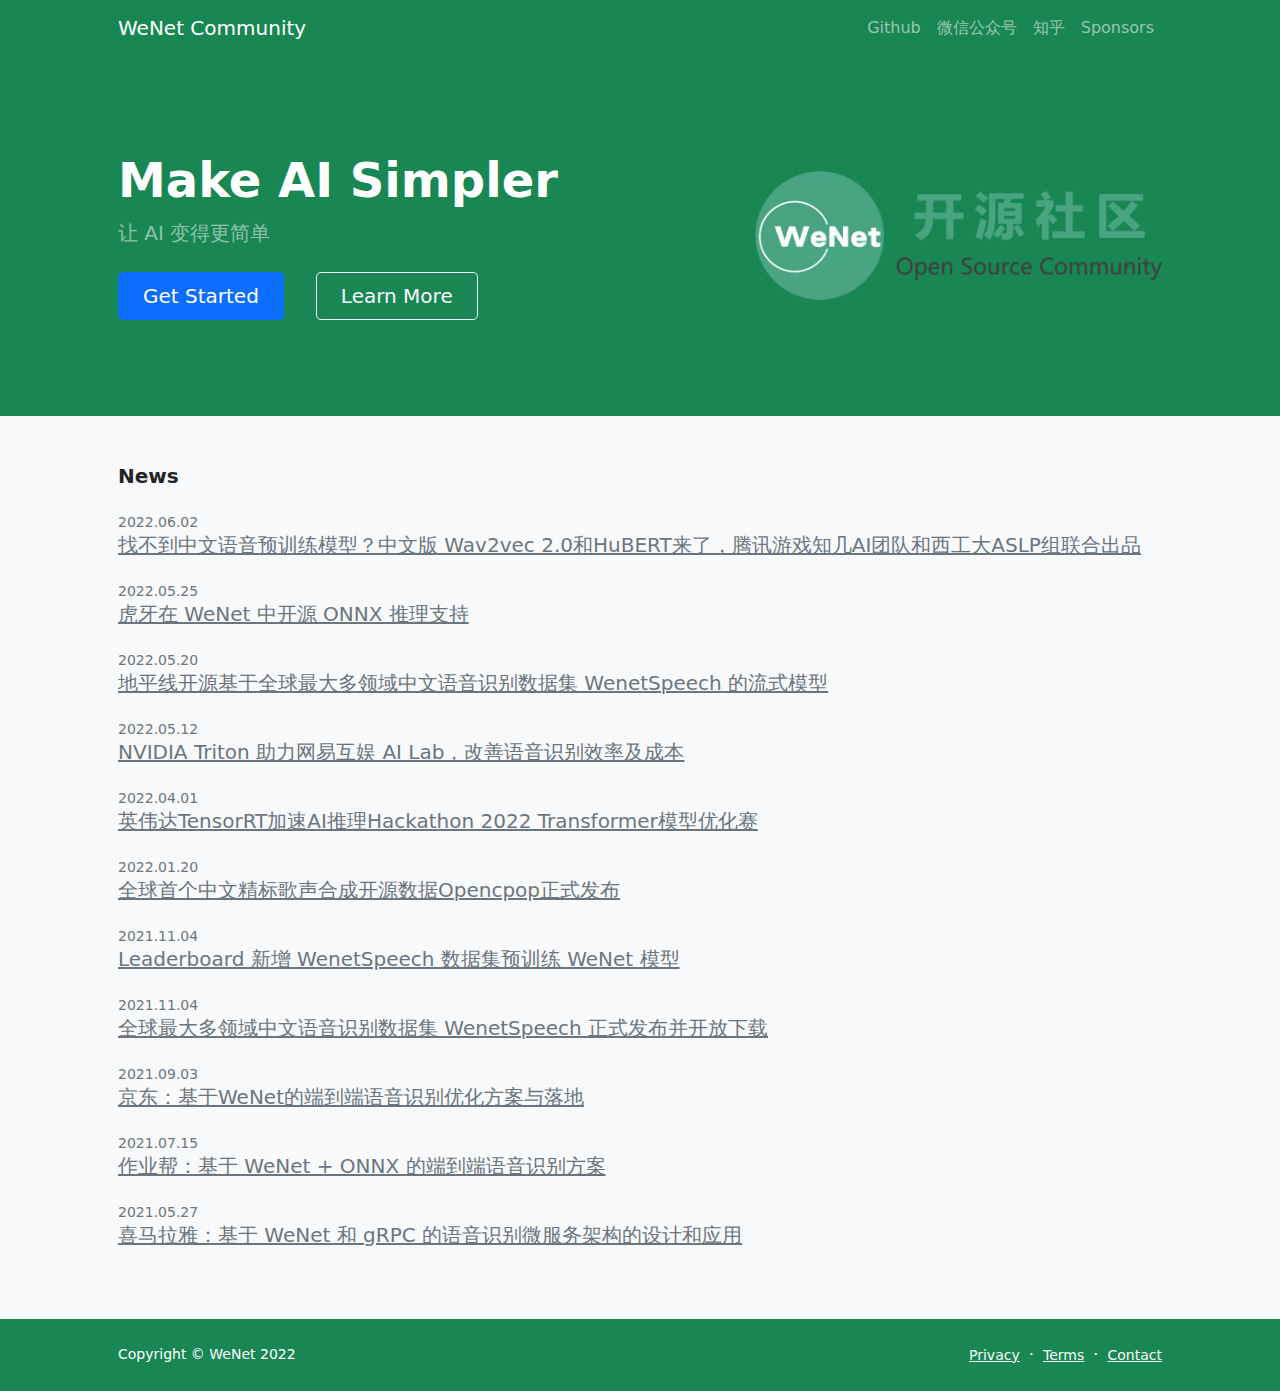
==== news.html @ 5734d502 "add news" ====
<!DOCTYPE html>
<html lang="en">
    <head>
        <meta charset="utf-8" />
        <meta name="viewport" content="width=device-width, initial-scale=1, shrink-to-fit=no" />
        <meta name="description" content="" />
        <meta name="author" content="" />
        <title>WeNet Community</title>
        <!-- Favicon-->
        <link rel="icon" type="image/x-icon" href="assets/favicon.ico" />
        <!-- Bootstrap icons-->
        <link href="https://cdn.jsdelivr.net/npm/bootstrap-icons@1.5.0/font/bootstrap-icons.css" rel="stylesheet" />
        <!-- Core theme CSS (includes Bootstrap)-->
        <link href="css/styles.css" rel="stylesheet" />
    </head>
    <body class="d-flex flex-column h-100">
        <main class="flex-shrink-0">
            <!-- Navigation-->
            <nav class="navbar navbar-expand-lg navbar-dark bg-success">
                <div class="container px-5">
                    <a class="navbar-brand" href="index.html">WeNet Community</a>
                    <button class="navbar-toggler" type="button" data-bs-toggle="collapse" data-bs-target="#navbarSupportedContent" aria-controls="navbarSupportedContent" aria-expanded="false" aria-label="Toggle navigation"><span class="navbar-toggler-icon"></span></button>
                    <div class="collapse navbar-collapse" id="navbarSupportedContent">
                        <ul class="navbar-nav ms-auto mb-2 mb-lg-0">
                            <li class="nav-item"><a class="nav-link" href="https://github.com/wenet-e2e/">Github</a></li>
                            <li class="nav-item"><a class="nav-link" href="#wechat">微信公众号</a></li>
                            <li class="nav-item"><a class="nav-link" href="https://www.zhihu.com/column/c_1346070871304269824">知乎</a></li>
                            <li class="nav-item"><a class="nav-link" href="#sponsors">Sponsors</a></li>
                        </ul>
                    </div>
                </div>
            </nav>
            <!-- Header-->
            <header class="bg-success py-5">
                <div class="container px-5">
                    <div class="row gx-5 align-items-center justify-content-center">
                        <div class="col-lg-8 col-xl-7 col-xxl-6">
                            <div class="my-5 text-center text-xl-start">
                                <h1 class="display-5 fw-bolder text-white mb-2">Make AI Simpler</h1>
                                <p class="lead fw-normal text-white-50 mb-4">让 AI 变得更简单</p>
                                <div class="d-grid gap-3 d-sm-flex justify-content-sm-center justify-content-xl-start">
                                    <a class="btn btn-primary btn-lg px-4 me-sm-3" href="#projects">Get Started</a>
                                    <a class="btn btn-outline-light btn-lg px-4" href="#projects">Learn More</a>
                                </div>
                            </div>
                        </div>
                        <div class="col-xl-5 col-xxl-6 d-none d-xl-block text-center"><img class="img-fluid rounded-3 my-5" src="img/wenet_open_source_community.png" alt="..." /></div>
                    </div>
                </div>
            </header>

            <section class="py-5 bg-light">
                <div class="container px-5">
                    <div class="row gx-5">
                        <div class="col-xl-12">
                            <h2 class="fw-bolder fs-5 mb-4">News</h2>
                            <!-- News item-->
                            <div class="mb-4">
                                <div class="small text-muted">2022.06.02</div>
                                <a class="link-dark text-muted" href="https://mp.weixin.qq.com/s/_in5P6FWyMJ7W0lKC1z6-w"><h5>找不到中文语音预训练模型？中文版 Wav2vec 2.0和HuBERT来了，腾讯游戏知几AI团队和西工大ASLP组联合出品</h5></a>
                            </div>
                            <div class="mb-4">
                                <div class="small text-muted">2022.05.25</div>
                                <a class="link-dark text-muted" href="https://mp.weixin.qq.com/s/CAvA7J4teUdedanRX2bLSA"><h5>虎牙在 WeNet 中开源 ONNX 推理支持</h5></a>
                            </div>
                            <div class="mb-4">
                                <div class="small text-muted">2022.05.20</div>
                                <a class="link-dark text-muted" href="https://mp.weixin.qq.com/s/0BtS3CXqwUKogeZT8rWhtQ"><h5>地平线开源基于全球最大多领域中文语音识别数据集 WenetSpeech 的流式模型
</h5></a>
                            </div>
                            <div class="mb-4">
                                <div class="small text-muted">2022.05.12</div>
                                <a class="link-dark text-muted" href="https://mp.weixin.qq.com/s/IMmKaLptO07NpVWQI6F8iA"><h5>NVIDIA Triton 助力网易互娱 AI Lab，改善语音识别效率及成本</h5></a>
                            </div>
                            <div class="mb-4">
                                <div class="small text-muted">2022.04.01</div>
                                <a class="link-dark text-muted" href="https://tianchi.aliyun.com/specials/promotion/NvidiaHackathon2022"><h5>英伟达TensorRT加速AI推理Hackathon 2022 Transformer模型优化赛</h5></a>
                            </div>
                            <div class="mb-4">
                                <div class="small text-muted">2022.01.20</div>
                                <a class="link-dark text-muted" href="https://mp.weixin.qq.com/s/xlzF-0CjB2JOWkvFP1SOAA"><h5>全球首个中文精标歌声合成开源数据Opencpop正式发布</h5></a>
                            </div>
                            <div class="mb-4">
                                <div class="small text-muted">2021.11.04</div>
                                <a class="link-dark text-muted" href="https://mp.weixin.qq.com/s/726ZotjyPAM10_BjPbhbPQ"><h5>Leaderboard 新增 WenetSpeech 数据集预训练 WeNet 模型</h5></a>
                            </div>
                            <div class="mb-4">
                                <div class="small text-muted">2021.11.04</div>
                                <a class="link-dark text-muted" href="https://mp.weixin.qq.com/s/lR22WmI5G2mPSuloZUcWVA"><h5>全球最大多领域中文语音识别数据集 WenetSpeech 正式发布并开放下载</h5></a>
                            </div>
                            <div class="mb-4">
                                <div class="small text-muted">2021.09.03</div>
                                <a class="link-dark text-muted" href="https://mp.weixin.qq.com/s/w8e8ioyzHM6aTdQv8I6qDQ"><h5>京东：基于WeNet的端到端语音识别优化方案与落地</h5></a>
                            </div>
                            <div class="mb-4">
                                <div class="small text-muted">2021.07.15</div>
                                <a class="link-dark text-muted" href="https://mp.weixin.qq.com/s/ZLZ4F2E_wYEMODGWzdhDRg"><h5>作业帮：基于 WeNet + ONNX 的端到端语音识别方案</h5></a>
                            </div>
                            <div class="mb-4">
                                <div class="small text-muted">2021.05.27</div>
                                <a class="link-dark text-muted" href="https://mp.weixin.qq.com/s/xPOp0y3VPYsdI7seXH9TXg"><h5>喜马拉雅：基于 WeNet 和 gRPC 的语音识别微服务架构的设计和应用</h5></a>
                            </div>
                        </div>
                    </div>
                </div>
            </section>

        </main>
        <!-- Footer-->
        <footer class="bg-success py-4 mt-auto">
            <div class="container px-5">
                <div class="row align-items-center justify-content-between flex-column flex-sm-row">
                    <div class="col-auto"><div class="small m-0 text-white">Copyright &copy; WeNet 2022</div></div>
                    <div class="col-auto">
                        <a class="link-light small" href="#!">Privacy</a>
                        <span class="text-white mx-1">&middot;</span>
                        <a class="link-light small" href="#!">Terms</a>
                        <span class="text-white mx-1">&middot;</span>
                        <a class="link-light small" href="#!">Contact</a>
                    </div>
                </div>
            </div>
        </footer>
        <!-- Bootstrap core JS-->
        <script src="https://cdn.jsdelivr.net/npm/bootstrap@5.1.3/dist/js/bootstrap.bundle.min.js"></script>
        <!-- Core theme JS-->
        <script src="js/scripts.js"></script>
    </body>
</html>
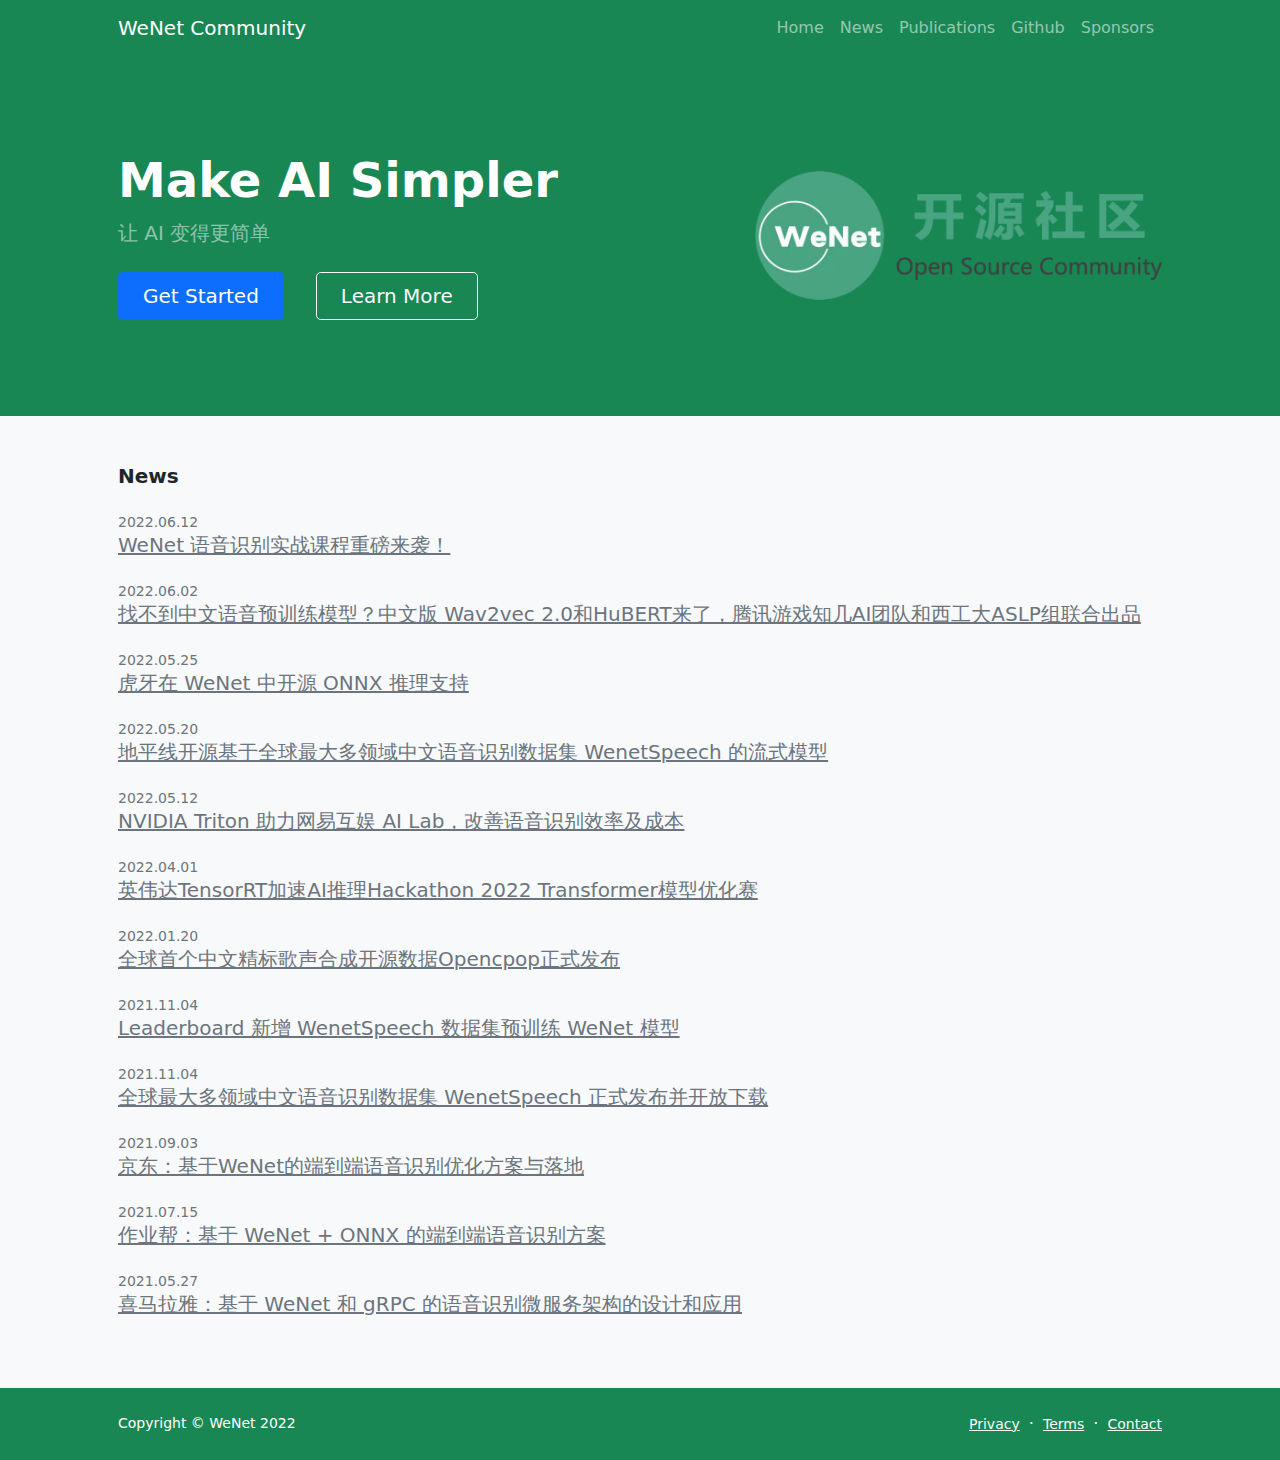
==== commit b2eb3418: "add wenet course news" ====
--- a/news.html
+++ b/news.html
@@ -22,10 +22,11 @@
                     <button class="navbar-toggler" type="button" data-bs-toggle="collapse" data-bs-target="#navbarSupportedContent" aria-controls="navbarSupportedContent" aria-expanded="false" aria-label="Toggle navigation"><span class="navbar-toggler-icon"></span></button>
                     <div class="collapse navbar-collapse" id="navbarSupportedContent">
                         <ul class="navbar-nav ms-auto mb-2 mb-lg-0">
+                            <li class="nav-item"><a class="nav-link" href="index.html">Home</a></li>
+                            <li class="nav-item"><a class="nav-link" href="news.html">News</a></li>
+                            <li class="nav-item"><a class="nav-link" href="publications.html">Publications</a></li>
                             <li class="nav-item"><a class="nav-link" href="https://github.com/wenet-e2e/">Github</a></li>
-                            <li class="nav-item"><a class="nav-link" href="#wechat">微信公众号</a></li>
-                            <li class="nav-item"><a class="nav-link" href="https://www.zhihu.com/column/c_1346070871304269824">知乎</a></li>
-                            <li class="nav-item"><a class="nav-link" href="#sponsors">Sponsors</a></li>
+                            <li class="nav-item"><a class="nav-link" href="index.html#sponsors">Sponsors</a></li>
                         </ul>
                     </div>
                 </div>
@@ -55,6 +56,10 @@
                         <div class="col-xl-12">
                             <h2 class="fw-bolder fs-5 mb-4">News</h2>
                             <!-- News item-->
+                            <div class="mb-4">
+                                <div class="small text-muted">2022.06.12</div>
+                                <a class="link-dark text-muted" href="https://mp.weixin.qq.com/s/BG8FY3g5UA-fJtNAQOeUiw"><h5>WeNet 语音识别实战课程重磅来袭！</h5></a>
+                            </div>
                             <div class="mb-4">
                                 <div class="small text-muted">2022.06.02</div>
                                 <a class="link-dark text-muted" href="https://mp.weixin.qq.com/s/_in5P6FWyMJ7W0lKC1z6-w"><h5>找不到中文语音预训练模型？中文版 Wav2vec 2.0和HuBERT来了，腾讯游戏知几AI团队和西工大ASLP组联合出品</h5></a>
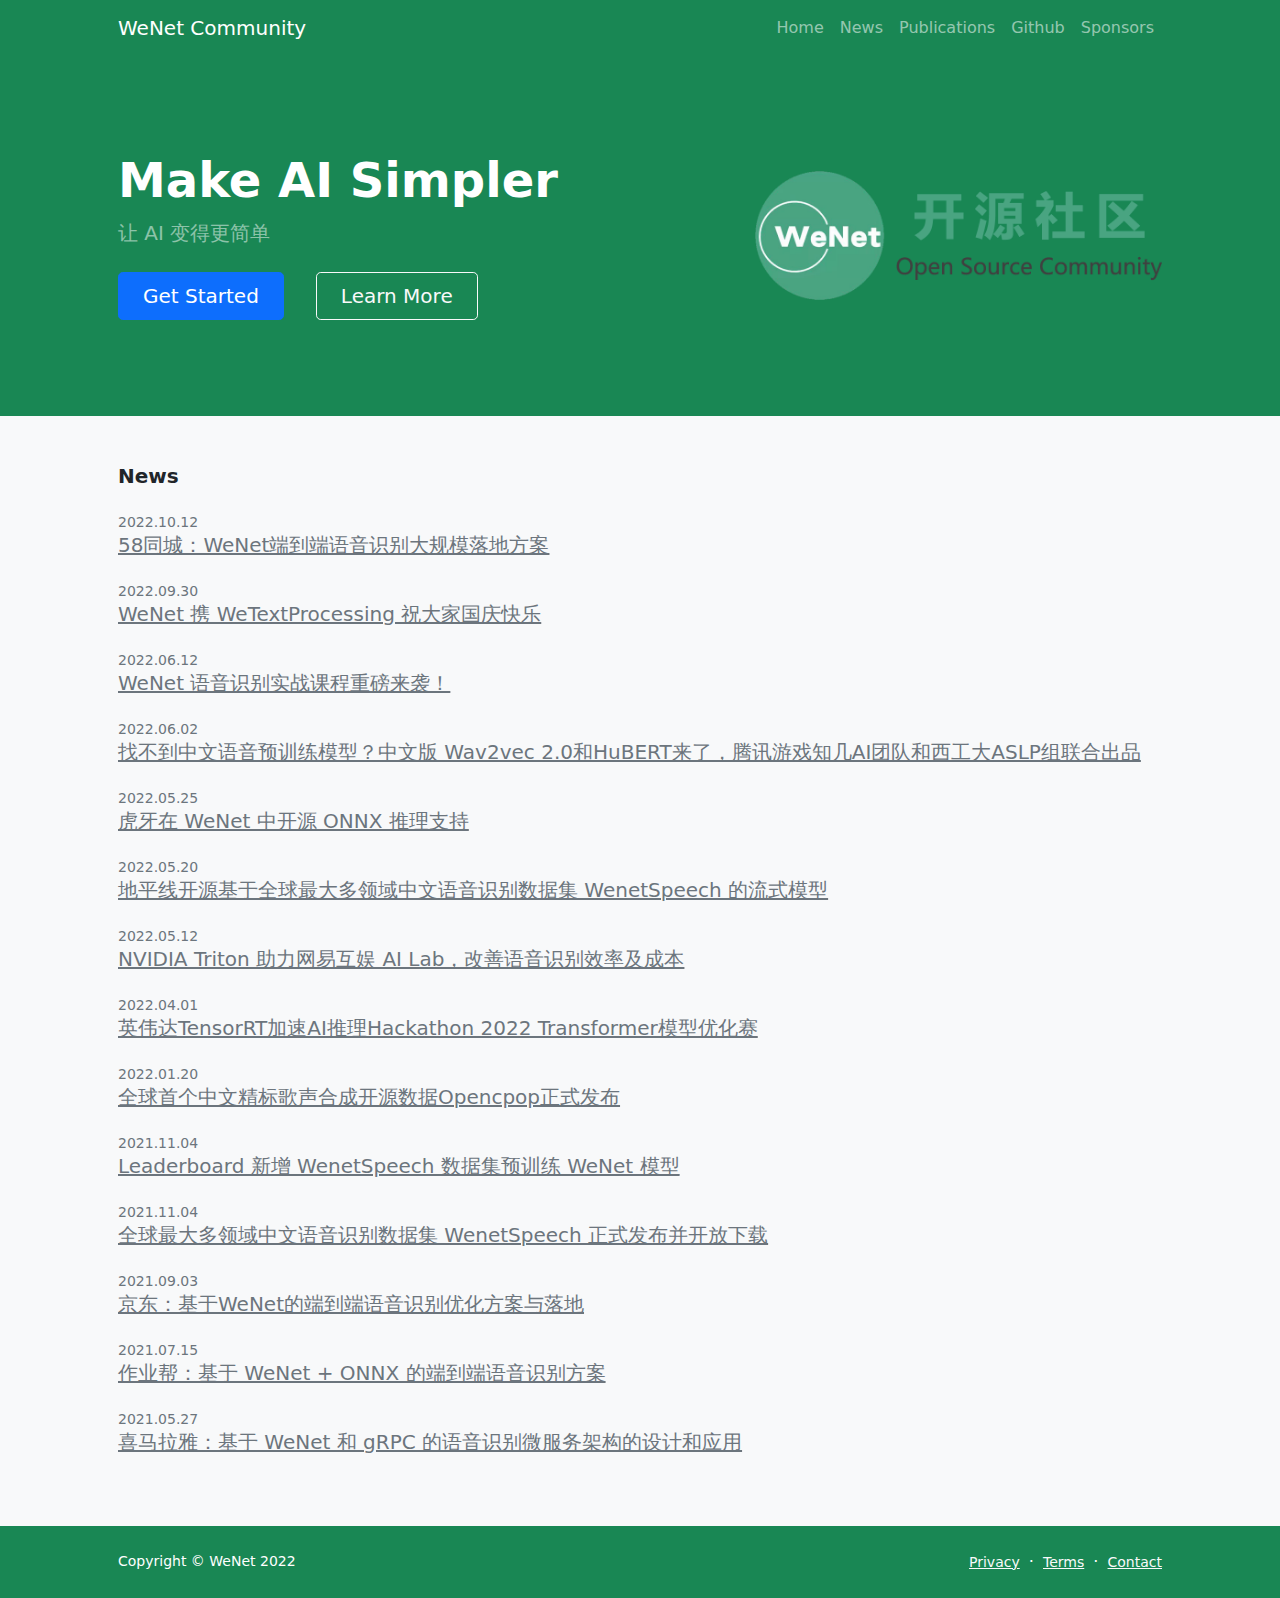
==== commit 947d78d2: "update news" ====
--- a/news.html
+++ b/news.html
@@ -56,6 +56,14 @@
                         <div class="col-xl-12">
                             <h2 class="fw-bolder fs-5 mb-4">News</h2>
                             <!-- News item-->
+                            <div class="mb-4">
+                                <div class="small text-muted">2022.10.12</div>
+                                <a class="link-dark text-muted" href="https://mp.weixin.qq.com/s/7T1gnNrVmKIDvQ03etltGQ"><h5>58同城：WeNet端到端语音识别大规模落地方案</h5></a>
+                            </div>
+                            <div class="mb-4">
+                                <div class="small text-muted">2022.09.30</div>
+                                <a class="link-dark text-muted" href="https://mp.weixin.qq.com/s/q_11lck78qcjylHCi6wVsQ"><h5>WeNet 携 WeTextProcessing 祝大家国庆快乐</h5></a>
+                            </div>
                             <div class="mb-4">
                                 <div class="small text-muted">2022.06.12</div>
                                 <a class="link-dark text-muted" href="https://mp.weixin.qq.com/s/BG8FY3g5UA-fJtNAQOeUiw"><h5>WeNet 语音识别实战课程重磅来袭！</h5></a>
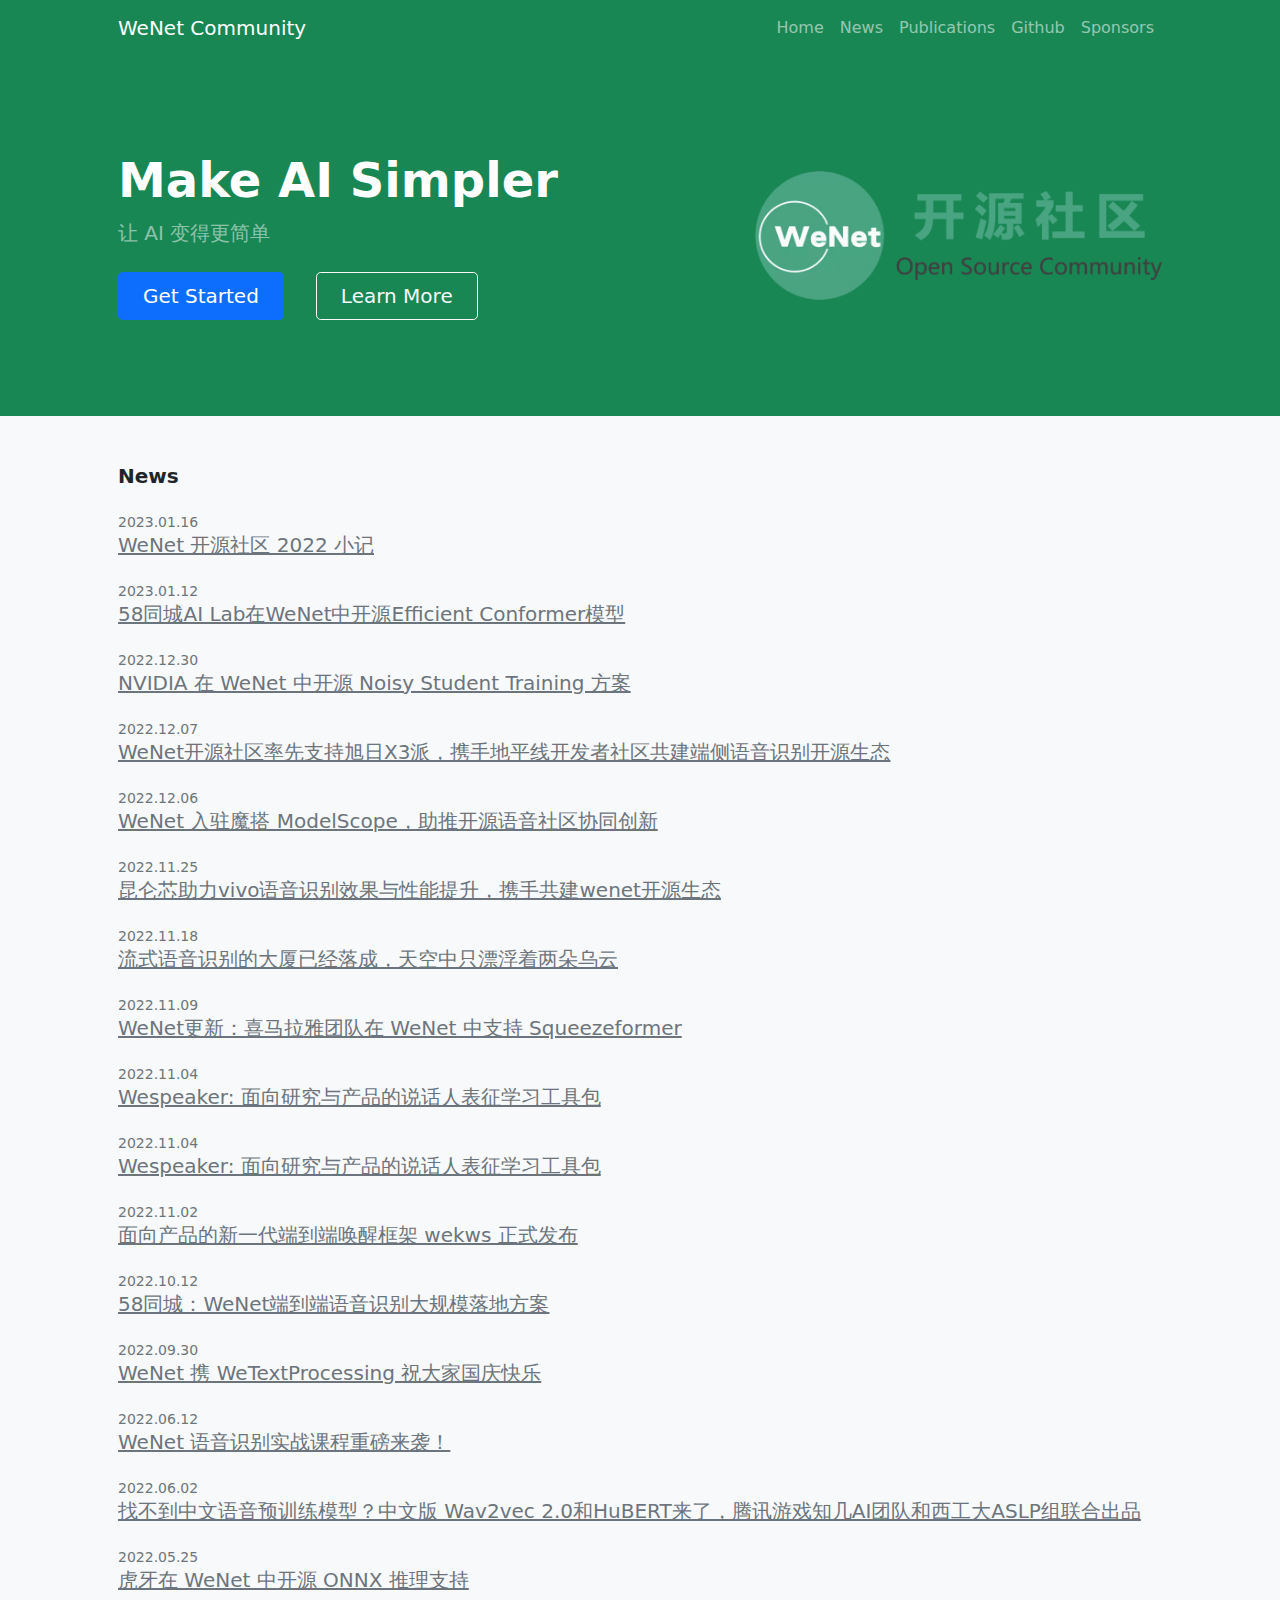
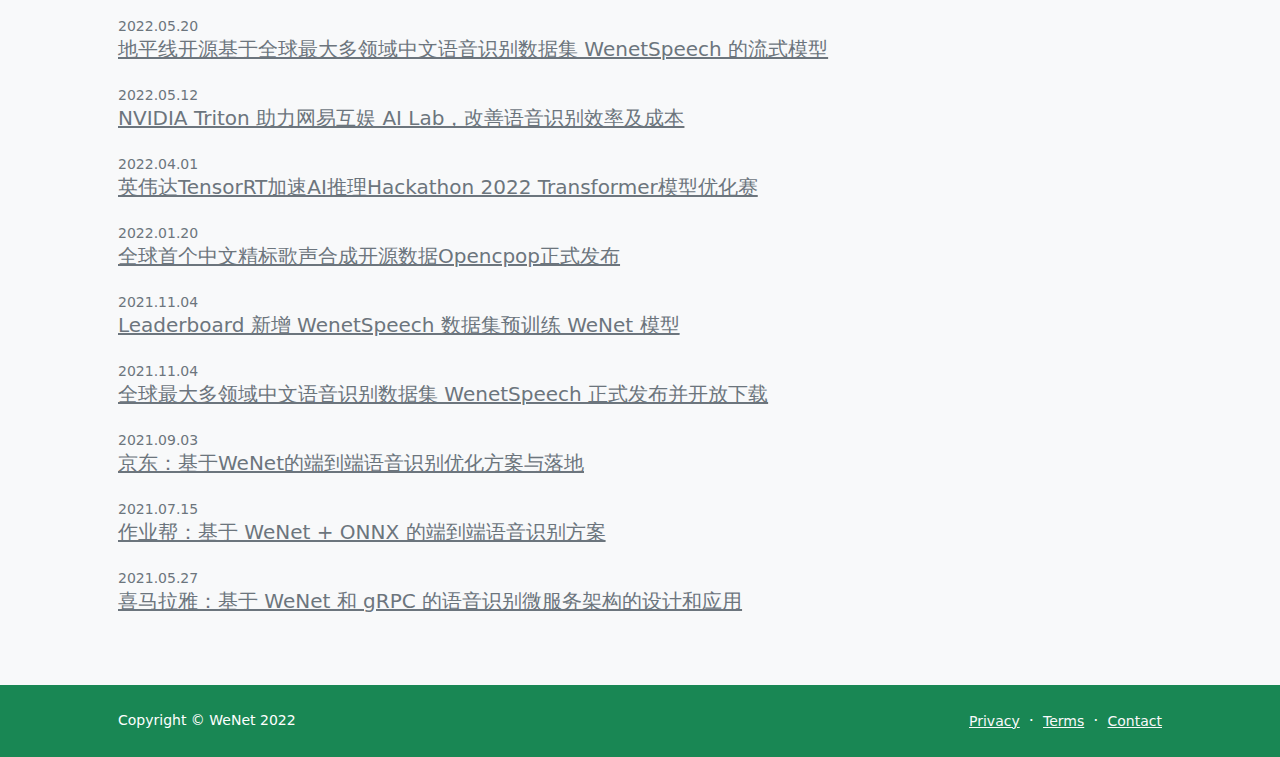
==== commit d69bf942: "update news" ====
--- a/news.html
+++ b/news.html
@@ -56,6 +56,51 @@
                         <div class="col-xl-12">
                             <h2 class="fw-bolder fs-5 mb-4">News</h2>
                             <!-- News item-->
+                            <div class="mb-4">
+                                <div class="small text-muted">2023.01.16</div>
+                                <a class="link-dark text-muted" href="https://mp.weixin.qq.com/s/PEWt7zUmEWr2D5Kh6txrWg"><h5>WeNet 开源社区 2022 小记</h5></a>
+                            </div>
+                            <div class="mb-4">
+                                <div class="small text-muted">2023.01.12</div>
+                                <a class="link-dark text-muted" href="https://mp.weixin.qq.com/s/yXOPsfS1tCv61xUnbu-jeA"><h5>58同城AI Lab在WeNet中开源Efficient Conformer模型</h5></a>
+                            </div>
+                            <div class="mb-4">
+                                <div class="small text-muted">2022.12.30</div>
+                                <a class="link-dark text-muted" href="https://mp.weixin.qq.com/s/YpdX1XRLAcrTs3p2iU_ZEg"><h5>NVIDIA 在 WeNet 中开源 Noisy Student Training 方案</h5></a>
+                            </div>
+                            <div class="mb-4">
+                            <div class="mb-4">
+                                <div class="small text-muted">2022.12.07</div>
+                                <a class="link-dark text-muted" href="https://mp.weixin.qq.com/s/anr_fM6rNpPn75ORJhZGHA"><h5>WeNet开源社区率先支持旭日X3派，携手地平线开发者社区共建端侧语音识别开源生态</h5></a>
+                            </div>
+                            <div class="mb-4">
+                                <div class="small text-muted">2022.12.06</div>
+                                <a class="link-dark text-muted" href="https://mp.weixin.qq.com/s/mzTF-mDtXkkuXPFFfCWerg"><h5>WeNet 入驻魔搭 ModelScope，助推开源语音社区协同创新</h5></a>
+                            </div>
+                            <div class="mb-4">
+                                <div class="small text-muted">2022.11.25</div>
+                                <a class="link-dark text-muted" href="https://mp.weixin.qq.com/s/ix8KZJZUgpRBju_WyK_Bcw"><h5>昆仑芯助力vivo语音识别效果与性能提升，携手共建wenet开源生态</h5></a>
+                            </div>
+                            <div class="mb-4">
+                                <div class="small text-muted">2022.11.18</div>
+                                <a class="link-dark text-muted" href="https://mp.weixin.qq.com/s/ND4Z-4xv8c07GlpCTiZGmg"><h5>流式语音识别的大厦已经落成，天空中只漂浮着两朵乌云</h5></a>
+                            </div>
+                            <div class="mb-4">
+                                <div class="small text-muted">2022.11.09</div>
+                                <a class="link-dark text-muted" href="https://mp.weixin.qq.com/s/AuQD5Hwd37D52vENlimRIw"><h5>WeNet更新：喜马拉雅团队在 WeNet 中支持 Squeezeformer</h5></a>
+                            </div>
+                            <div class="mb-4">
+                                <div class="small text-muted">2022.11.04</div>
+                                <a class="link-dark text-muted" href="https://mp.weixin.qq.com/s/FCINWWRUUUEK1mrFXDvXFQ"><h5>Wespeaker: 面向研究与产品的说话人表征学习工具包</h5></a>
+                            </div>
+                            <div class="mb-4">
+                                <div class="small text-muted">2022.11.04</div>
+                                <a class="link-dark text-muted" href="https://mp.weixin.qq.com/s/FCINWWRUUUEK1mrFXDvXFQ"><h5>Wespeaker: 面向研究与产品的说话人表征学习工具包</h5></a>
+                            </div>
+                            <div class="mb-4">
+                                <div class="small text-muted">2022.11.02</div>
+                                <a class="link-dark text-muted" href="https://mp.weixin.qq.com/s/_YA55cP2JKaaGfP48y0jLw"><h5>面向产品的新一代端到端唤醒框架 wekws 正式发布</h5></a>
+                            </div>
                             <div class="mb-4">
                                 <div class="small text-muted">2022.10.12</div>
                                 <a class="link-dark text-muted" href="https://mp.weixin.qq.com/s/7T1gnNrVmKIDvQ03etltGQ"><h5>58同城：WeNet端到端语音识别大规模落地方案</h5></a>
